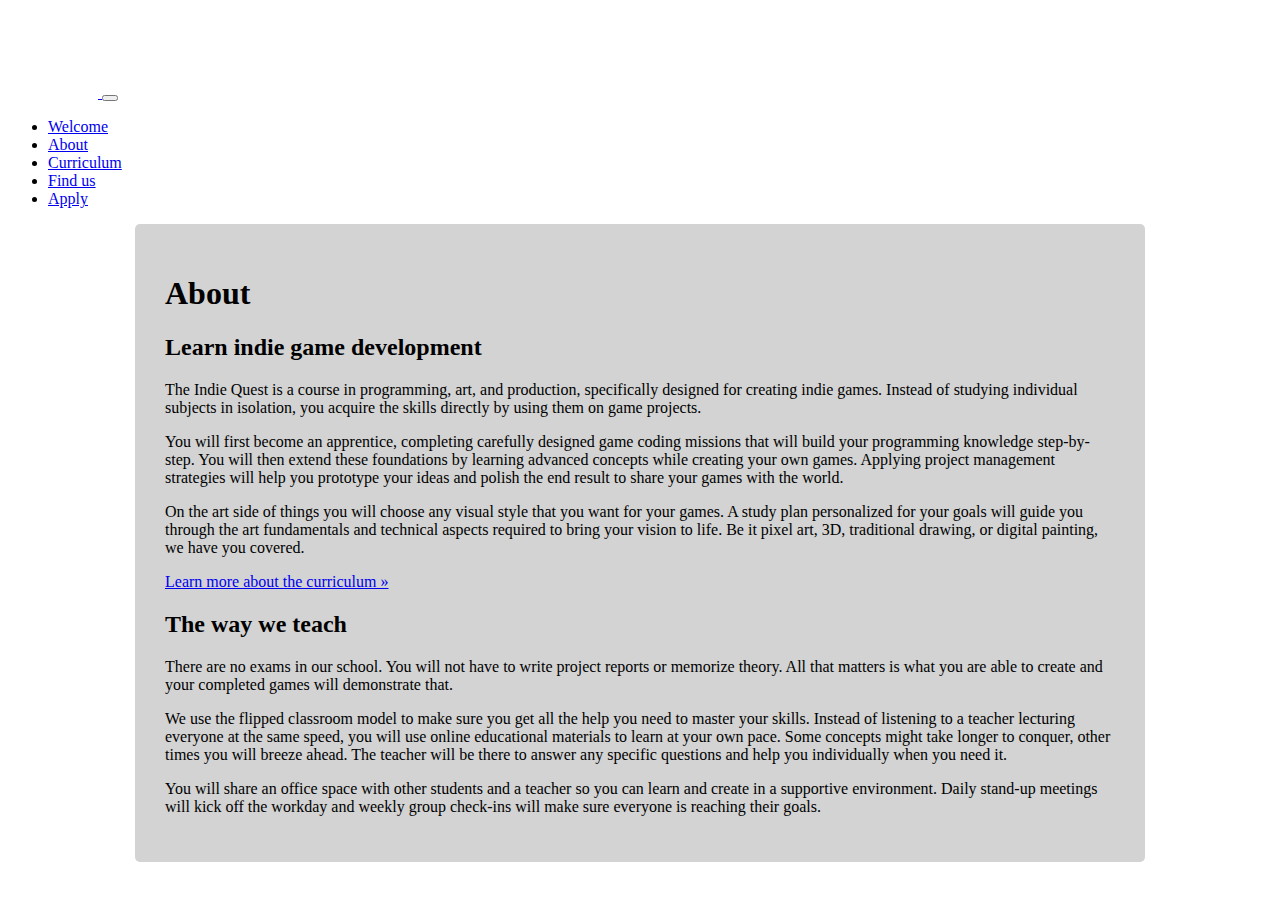
==== about.html @ 0e121e35 "About and cards" ====
<!doctype html>
<html lang="en">
  <head>
    <!-- Required meta tags -->
    <meta charset="utf-8">
    <meta name="viewport" content="width=device-width, initial-scale=1">

    <!-- Bootstrap CSS -->
    <link href="https://cdn.jsdelivr.net/npm/bootstrap@5.0.0-beta3/dist/css/bootstrap.min.css" rel="stylesheet" integrity="sha384-eOJMYsd53ii+scO/bJGFsiCZc+5NDVN2yr8+0RDqr0Ql0h+rP48ckxlpbzKgwra6" crossorigin="anonymous">
    <link href="css/style.css" rel="stylesheet">
    <title>Welcome</title>
  </head>
  <body class="backgroundContent">

    <!-- Navbar -->
    <nav class="navbar navbar-expand-lg navbar-dark bg-dark">
        <div class="container">
          <a class="navbar-brand" href="#">           
               <img src="img/IQ_Logo_White_Roof.png" alt="The Indie Quest" width="90px" height="90px" class="d-inline-block align-text-top">
              </a>
          <button class="navbar-toggler" type="button" data-bs-toggle="collapse" data-bs-target="#navbarSupportedContent" aria-controls="navbarSupportedContent" aria-expanded="false" aria-label="Toggle navigation">
            <span class="navbar-toggler-icon"></span>
          </button>
          <div class="collapse navbar-collapse" id="navbarSupportedContent">
            <ul class="navbar-nav me-auto mb-2 mb-lg-0">
              <li class="nav-item">
                <a class="nav-link active" aria-current="page" href="index.html">Welcome</a>
              </li>
              <li class="nav-item">
                <a class="nav-link" href="about.html">About</a>
              </li>
              <li class="nav-item">
                <a class="nav-link" href="curriculum.html">Curriculum</a>
              </li>
              <li class="nav-item">
                <a class="nav-link" href="findus.html">Find us</a>
              </li>
              <li class="nav-item">
                <a class="nav-link" href="apply.html">Apply</a>
              </li>
          </div>
        </div>
      </nav>

      <div class="content">
        <h1>About</h1>

        <h2>Learn indie game development</h2>
        <p>
            The Indie Quest is a course in programming, art, and production, specifically designed for creating indie games. Instead of studying individual subjects in isolation, you acquire the skills directly by using them on game projects.
        </p>
        <p>
            You will first become an apprentice, completing carefully designed game coding missions that will build your programming knowledge step-by-step. You will then extend these foundations by learning advanced concepts while creating your own games. Applying project management strategies will help you prototype your ideas and polish the end result to share your games with the world.
        </p>
        <p>
            On the art side of things you will choose any visual style that you want for your games. A study plan personalized for your goals will guide you through the art fundamentals and technical aspects required to bring your vision to life. Be it pixel art, 3D, traditional drawing, or digital painting, we have you covered.
        </p>
        <p>
            <a href="curriculum.html">Learn more about the curriculum »</a>
        </p>
        

        <h2>The way we teach</h2>
        <p>
            There are no exams in our school. You will not have to write project reports or memorize theory. All that matters is what you are able to create and your completed games will demonstrate that.
        </p>
        <p>
            We use the flipped classroom model to make sure you get all the help you need to master your skills. Instead of listening to a teacher lecturing everyone at the same speed, you will use online educational materials to learn at your own pace. Some concepts might take longer to conquer, other times you will breeze ahead. The teacher will be there to answer any specific questions and help you individually when you need it.
        </p>
        <p>
            You will share an office space with other students and a teacher so you can learn and create in a supportive environment. Daily stand-up meetings will kick off the workday and weekly group check-ins will make sure everyone is reaching their goals.
        </p>
        
      </div>


    <!-- Optional JavaScript; choose one of the two! -->

    <!-- Option 1: Bootstrap Bundle with Popper -->
    <script src="https://cdn.jsdelivr.net/npm/bootstrap@5.0.0-beta3/dist/js/bootstrap.bundle.min.js" integrity="sha384-JEW9xMcG8R+pH31jmWH6WWP0WintQrMb4s7ZOdauHnUtxwoG2vI5DkLtS3qm9Ekf" crossorigin="anonymous"></script>

    <!-- Option 2: Separate Popper and Bootstrap JS -->
    <!--
    <script src="https://cdn.jsdelivr.net/npm/@popperjs/core@2.9.1/dist/umd/popper.min.js" integrity="sha384-SR1sx49pcuLnqZUnnPwx6FCym0wLsk5JZuNx2bPPENzswTNFaQU1RDvt3wT4gWFG" crossorigin="anonymous"></script>
    <script src="https://cdn.jsdelivr.net/npm/bootstrap@5.0.0-beta3/dist/js/bootstrap.min.js" integrity="sha384-j0CNLUeiqtyaRmlzUHCPZ+Gy5fQu0dQ6eZ/xAww941Ai1SxSY+0EQqNXNE6DZiVc" crossorigin="anonymous"></script>
    -->
  </body>
</html>
---- css/style.css ----
.content{
    background-color: lightgrey;
    max-width: 950px;
    padding: 30px;
    margin: auto;
    border-radius: 5px;
}

.backgroundContent{
    background-image: url("../img/0002.png");
    background-repeat: no-repeat;
    background-attachment: fixed;
}
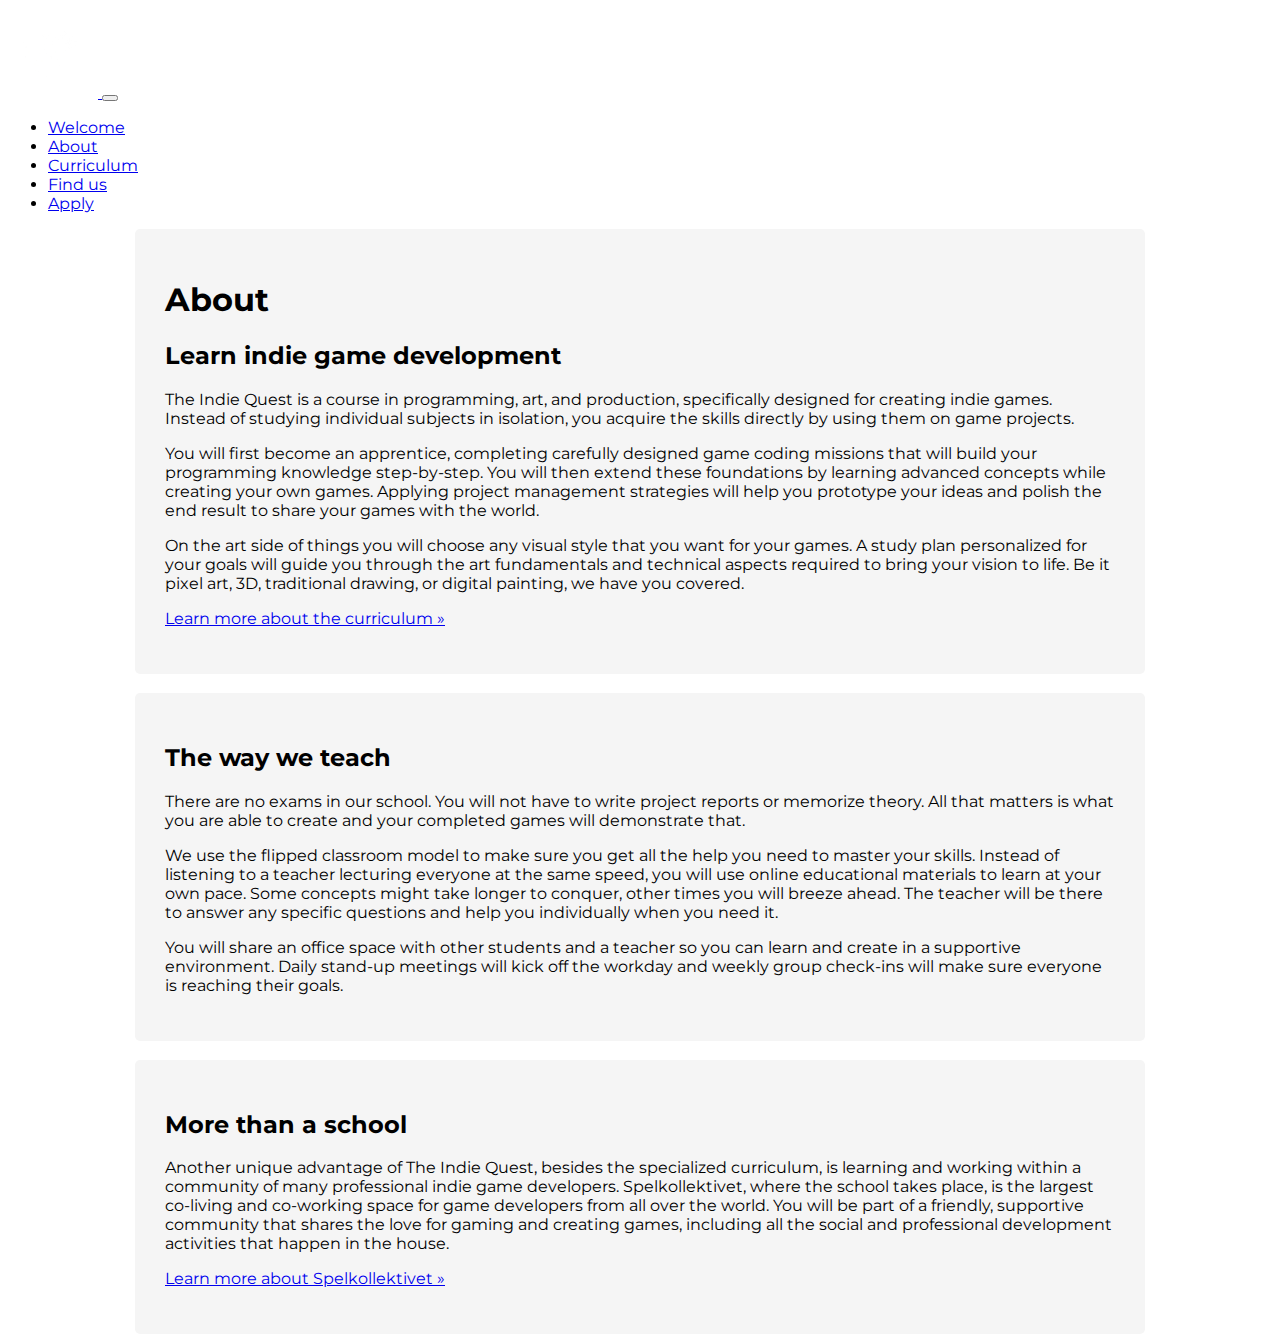
==== commit 512804b0: "about and curriculum" ====
--- a/about.html
+++ b/about.html
@@ -1,88 +1,125 @@
 <!doctype html>
 <html lang="en">
-  <head>
-    <!-- Required meta tags -->
-    <meta charset="utf-8">
-    <meta name="viewport" content="width=device-width, initial-scale=1">
 
-    <!-- Bootstrap CSS -->
-    <link href="https://cdn.jsdelivr.net/npm/bootstrap@5.0.0-beta3/dist/css/bootstrap.min.css" rel="stylesheet" integrity="sha384-eOJMYsd53ii+scO/bJGFsiCZc+5NDVN2yr8+0RDqr0Ql0h+rP48ckxlpbzKgwra6" crossorigin="anonymous">
-    <link href="css/style.css" rel="stylesheet">
-    <title>Welcome</title>
-  </head>
-  <body class="backgroundContent">
+<head>
+  <!-- Required meta tags -->
+  <meta charset="utf-8">
+  <meta name="viewport" content="width=device-width, initial-scale=1">
 
-    <!-- Navbar -->
-    <nav class="navbar navbar-expand-lg navbar-dark bg-dark">
-        <div class="container">
-          <a class="navbar-brand" href="#">           
-               <img src="img/IQ_Logo_White_Roof.png" alt="The Indie Quest" width="90px" height="90px" class="d-inline-block align-text-top">
-              </a>
-          <button class="navbar-toggler" type="button" data-bs-toggle="collapse" data-bs-target="#navbarSupportedContent" aria-controls="navbarSupportedContent" aria-expanded="false" aria-label="Toggle navigation">
-            <span class="navbar-toggler-icon"></span>
-          </button>
-          <div class="collapse navbar-collapse" id="navbarSupportedContent">
-            <ul class="navbar-nav me-auto mb-2 mb-lg-0">
-              <li class="nav-item">
-                <a class="nav-link active" aria-current="page" href="index.html">Welcome</a>
-              </li>
-              <li class="nav-item">
-                <a class="nav-link" href="about.html">About</a>
-              </li>
-              <li class="nav-item">
-                <a class="nav-link" href="curriculum.html">Curriculum</a>
-              </li>
-              <li class="nav-item">
-                <a class="nav-link" href="findus.html">Find us</a>
-              </li>
-              <li class="nav-item">
-                <a class="nav-link" href="apply.html">Apply</a>
-              </li>
-          </div>
-        </div>
-      </nav>
+  <!-- Bootstrap CSS -->
+  <link href="https://cdn.jsdelivr.net/npm/bootstrap@5.0.0-beta3/dist/css/bootstrap.min.css" rel="stylesheet"
+    integrity="sha384-eOJMYsd53ii+scO/bJGFsiCZc+5NDVN2yr8+0RDqr0Ql0h+rP48ckxlpbzKgwra6" crossorigin="anonymous">
+  <link href="css/style.css" rel="stylesheet">
+  <title>Welcome</title>
+</head>
 
-      <div class="content">
-        <h1>About</h1>
+<body class="contentPageBackground">
 
-        <h2>Learn indie game development</h2>
-        <p>
-            The Indie Quest is a course in programming, art, and production, specifically designed for creating indie games. Instead of studying individual subjects in isolation, you acquire the skills directly by using them on game projects.
-        </p>
-        <p>
-            You will first become an apprentice, completing carefully designed game coding missions that will build your programming knowledge step-by-step. You will then extend these foundations by learning advanced concepts while creating your own games. Applying project management strategies will help you prototype your ideas and polish the end result to share your games with the world.
-        </p>
-        <p>
-            On the art side of things you will choose any visual style that you want for your games. A study plan personalized for your goals will guide you through the art fundamentals and technical aspects required to bring your vision to life. Be it pixel art, 3D, traditional drawing, or digital painting, we have you covered.
-        </p>
-        <p>
-            <a href="curriculum.html">Learn more about the curriculum »</a>
-        </p>
-        
+  <!-- Navbar -->
+  <nav class="navbar sticky-top navbar-expand-lg navbar-dark bg-dark">
+    <div class="container">
+      <a class="navbar-brand" href="#">
+        <img src="img/IQ_Logo_White_Roof.png" alt="The Indie Quest" width="90px" height="90px"
+          class="d-inline-block align-text-top">
+      </a>
+      <button class="navbar-toggler" type="button" data-bs-toggle="collapse" data-bs-target="#navbarSupportedContent"
+        aria-controls="navbarSupportedContent" aria-expanded="false" aria-label="Toggle navigation">
+        <span class="navbar-toggler-icon"></span>
+      </button>
+      <div class="collapse navbar-collapse" id="navbarSupportedContent">
+        <ul class="navbar-nav me-auto mb-2 mb-lg-0">
+          <li class="nav-item">
+            <a class="nav-link" href="index.html">Welcome</a>
+          </li>
+          <li class="nav-item">
+            <a class="nav-link active" aria-current="page" href="about.html">About</a>
+          </li>
+          <li class="nav-item">
+            <a class="nav-link" href="curriculum.html">Curriculum</a>
+          </li>
+          <li class="nav-item">
+            <a class="nav-link" href="findus.html">Find us</a>
+          </li>
+          <li class="nav-item">
+            <a class="nav-link" href="apply.html">Apply</a>
+          </li>
+      </div>
+    </div>
+  </nav>
 
-        <h2>The way we teach</h2>
-        <p>
-            There are no exams in our school. You will not have to write project reports or memorize theory. All that matters is what you are able to create and your completed games will demonstrate that.
-        </p>
-        <p>
-            We use the flipped classroom model to make sure you get all the help you need to master your skills. Instead of listening to a teacher lecturing everyone at the same speed, you will use online educational materials to learn at your own pace. Some concepts might take longer to conquer, other times you will breeze ahead. The teacher will be there to answer any specific questions and help you individually when you need it.
-        </p>
-        <p>
-            You will share an office space with other students and a teacher so you can learn and create in a supportive environment. Daily stand-up meetings will kick off the workday and weekly group check-ins will make sure everyone is reaching their goals.
-        </p>
-        
-      </div>
+  <section class="content">
+    <header><h1>About</h1></header>
+    
+
+    <h2>Learn indie game development</h2>
+    <p>
+      The Indie Quest is a course in programming, art, and production, specifically designed for creating indie games.
+      Instead of studying individual subjects in isolation, you acquire the skills directly by using them on game
+      projects.
+    </p>
+    <p>
+      You will first become an apprentice, completing carefully designed game coding missions that will build your
+      programming knowledge step-by-step. You will then extend these foundations by learning advanced concepts while
+      creating your own games. Applying project management strategies will help you prototype your ideas and polish the
+      end result to share your games with the world.
+    </p>
+    <p>
+      On the art side of things you will choose any visual style that you want for your games. A study plan personalized
+      for your goals will guide you through the art fundamentals and technical aspects required to bring your vision to
+      life. Be it pixel art, 3D, traditional drawing, or digital painting, we have you covered.
+    </p>
+    <p>
+      <a href="curriculum.html">Learn more about the curriculum »</a>
+    </p>
+  </section>
+  <br>
+  <section class="content">
+    <h2>The way we teach</h2>
+    <p>
+      There are no exams in our school. You will not have to write project reports or memorize theory. All that matters
+      is what you are able to create and your completed games will demonstrate that.
+    </p>
+    <p>
+      We use the flipped classroom model to make sure you get all the help you need to master your skills. Instead of
+      listening to a teacher lecturing everyone at the same speed, you will use online educational materials to learn at
+      your own pace. Some concepts might take longer to conquer, other times you will breeze ahead. The teacher will be
+      there to answer any specific questions and help you individually when you need it.
+    </p>
+    <p>
+      You will share an office space with other students and a teacher so you can learn and create in a supportive
+      environment. Daily stand-up meetings will kick off the workday and weekly group check-ins will make sure everyone
+      is reaching their goals.
+    </p>
+  </section>
+  <br>
+  <section class="content">
+    <h2>More than a school</h2>
+    <p>
+      Another unique advantage of The Indie Quest, besides the specialized curriculum, is learning and working within a
+      community of many professional indie game developers. Spelkollektivet, where the school takes place, is the
+      largest co-living and co-working space for game developers from all over the world. You will be part of a
+      friendly, supportive community that shares the love for gaming and creating games, including all the social and
+      professional development activities that happen in the house.
+    </p>
+    <p>
+      <a href="https://www.spelkollektivet.com" target="_blank">Learn more about Spelkollektivet »</a>
+    </p>
+  </section>
 
 
-    <!-- Optional JavaScript; choose one of the two! -->
 
-    <!-- Option 1: Bootstrap Bundle with Popper -->
-    <script src="https://cdn.jsdelivr.net/npm/bootstrap@5.0.0-beta3/dist/js/bootstrap.bundle.min.js" integrity="sha384-JEW9xMcG8R+pH31jmWH6WWP0WintQrMb4s7ZOdauHnUtxwoG2vI5DkLtS3qm9Ekf" crossorigin="anonymous"></script>
+  <!-- Optional JavaScript; choose one of the two! -->
 
-    <!-- Option 2: Separate Popper and Bootstrap JS -->
-    <!--
+  <!-- Option 1: Bootstrap Bundle with Popper -->
+  <script src="https://cdn.jsdelivr.net/npm/bootstrap@5.0.0-beta3/dist/js/bootstrap.bundle.min.js"
+    integrity="sha384-JEW9xMcG8R+pH31jmWH6WWP0WintQrMb4s7ZOdauHnUtxwoG2vI5DkLtS3qm9Ekf"
+    crossorigin="anonymous"></script>
+
+  <!-- Option 2: Separate Popper and Bootstrap JS -->
+  <!--
     <script src="https://cdn.jsdelivr.net/npm/@popperjs/core@2.9.1/dist/umd/popper.min.js" integrity="sha384-SR1sx49pcuLnqZUnnPwx6FCym0wLsk5JZuNx2bPPENzswTNFaQU1RDvt3wT4gWFG" crossorigin="anonymous"></script>
     <script src="https://cdn.jsdelivr.net/npm/bootstrap@5.0.0-beta3/dist/js/bootstrap.min.js" integrity="sha384-j0CNLUeiqtyaRmlzUHCPZ+Gy5fQu0dQ6eZ/xAww941Ai1SxSY+0EQqNXNE6DZiVc" crossorigin="anonymous"></script>
     -->
-  </body>
+</body>
+
 </html>--- a/css/style.css
+++ b/css/style.css
@@ -1,16 +1,22 @@
+@import url("https://fonts.googleapis.com/css?family=Montserrat");
 
 
+body{
+    font-family: Montserrat;
+}
 
-
+h1, h2, h3, h4, h5{
+    font-weight: bold;
+}
 .content{
-    background-color: lightgrey;
+    background-color: whitesmoke;
     max-width: 950px;
     padding: 30px;
     margin: auto;
     border-radius: 5px;
 }
 
-.backgroundContent{
+.contentPageBackground{
     background-image: url("../img/0002.png");
     background-repeat: no-repeat;
     background-attachment: fixed;
